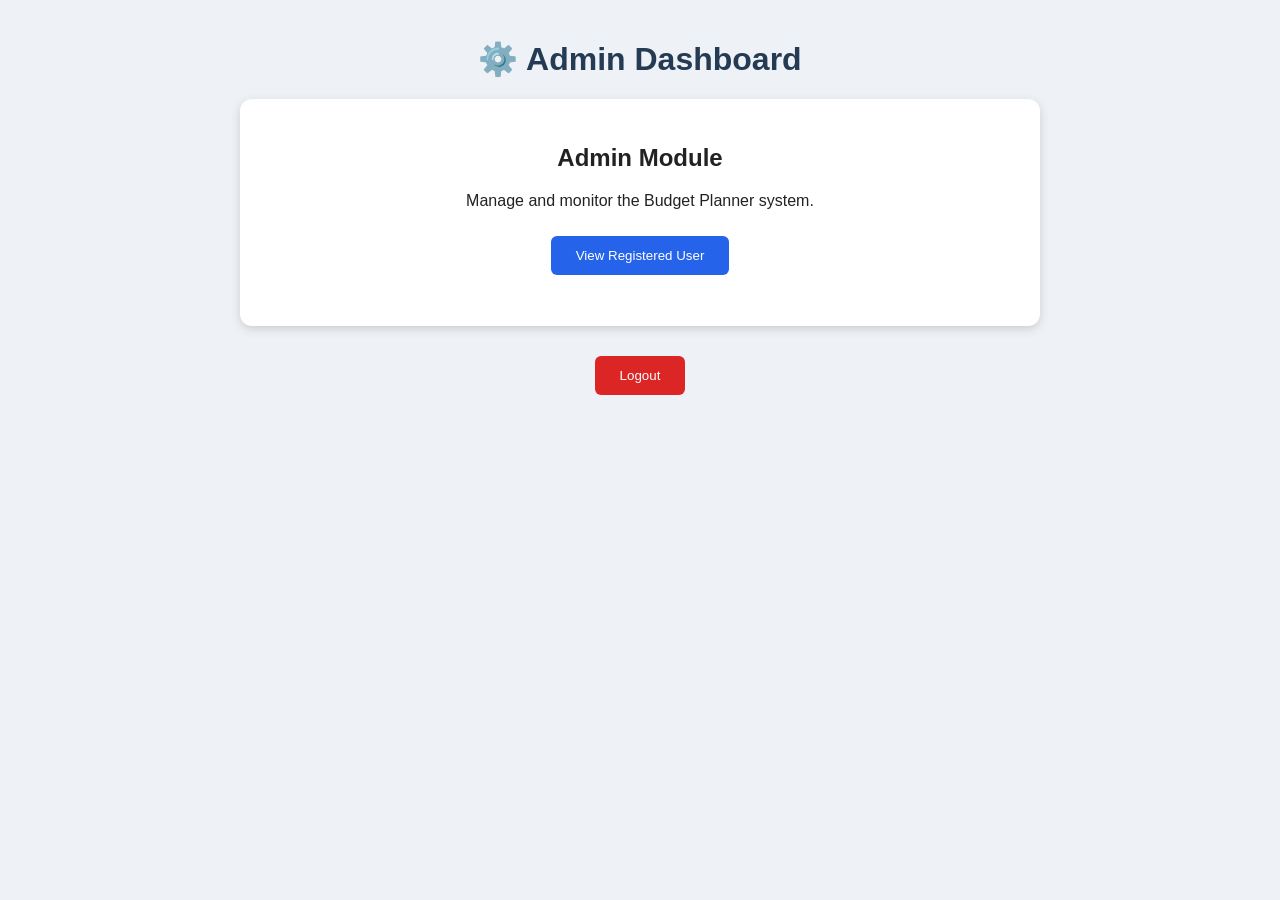
==== admin.html @ 376e3354 "first commit" ====
<!DOCTYPE html>
<html>
<head>
    <title>Admin Dashboard</title>
    <link rel="stylesheet" href="style.css">
</head>

<body>

<div class="container">
    <h1>⚙️ Admin Dashboard</h1>

    <div class="card">
        <h2>Admin Module</h2>

        <p>Manage and monitor the Budget Planner system.</p>

        <button onclick="viewUser()">View Registered User</button>

        <p id="user"></p>
    </div>

    <button class="logout" onclick="logout()">Logout</button>
</div>

<script src="script.js"></script>

</body>
</html>
---- style.css ----
* {
    box-sizing: border-box;
}

body {
    margin: 0;
    font-family: Arial, sans-serif;
    background: #eef2f7;
    color: #222;
}

.container {
    width: 90%;
    max-width: 800px;
    margin: 40px auto;
    text-align: center;
}

h1 {
    color: #243b53;
}

.card {
    background: white;
    padding: 25px;
    margin: 20px 0;
    border-radius: 12px;
    box-shadow: 0 3px 10px #ccc;
}

input, select {
    width: 90%;
    padding: 12px;
    margin: 8px;
    border: 1px solid #bbb;
    border-radius: 6px;
}

button {
    padding: 12px 25px;
    margin: 10px;
    border: none;
    border-radius: 6px;
    background: #2563eb;
    color: white;
    cursor: pointer;
}

button:hover {
    background: #1d4ed8;
}

.logout {
    background: #dc2626;
}
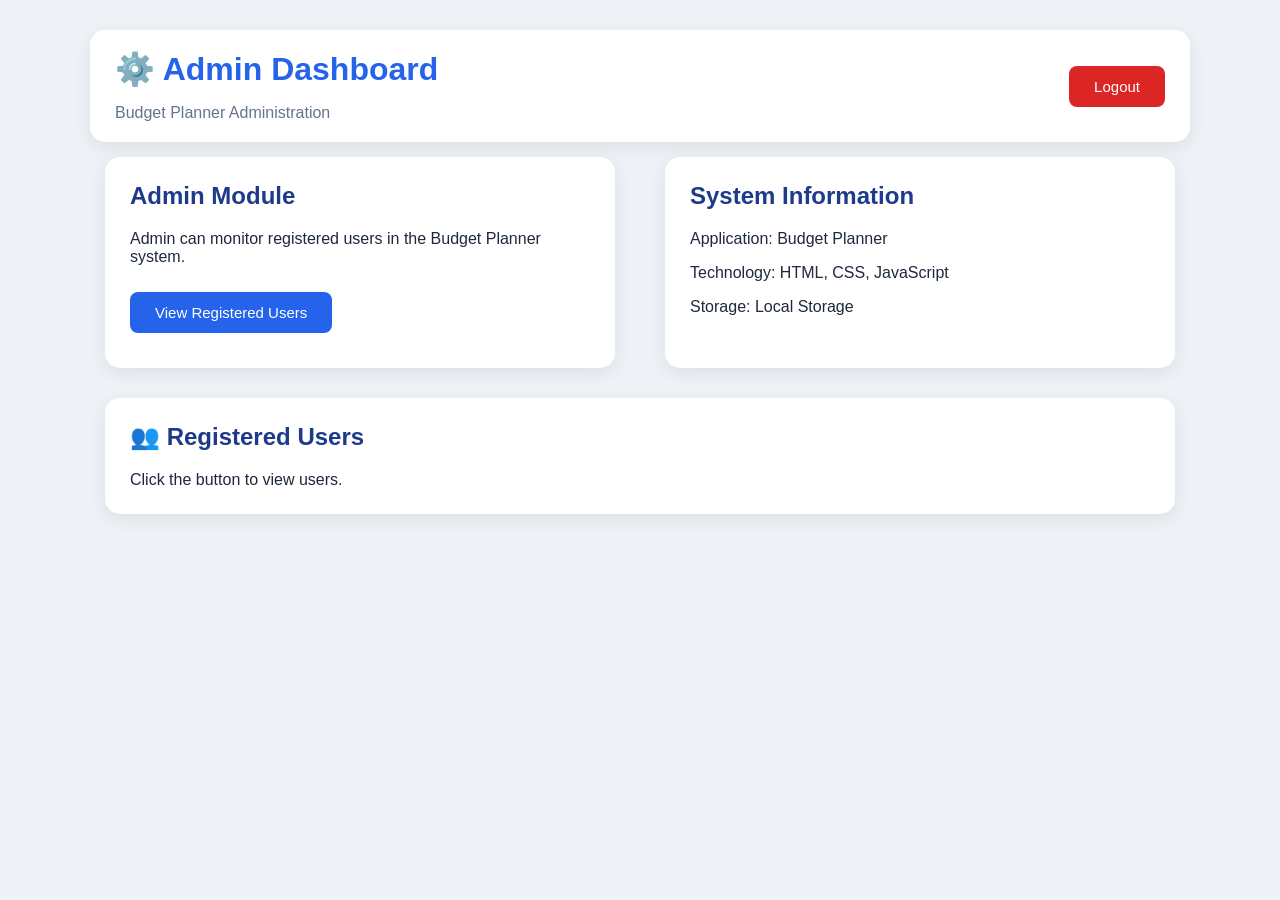
==== commit 45a9204d: "Updated Budget Planner UI" ====
--- a/admin.html
+++ b/admin.html
@@ -7,20 +7,69 @@
 
 <body>
 
-<div class="container">
-    <h1>⚙️ Admin Dashboard</h1>
+<div class="dashboard">
+
+    <header>
+
+        <div>
+            <h1>⚙️ Admin Dashboard</h1>
+            <p>Budget Planner Administration</p>
+        </div>
+
+        <button class="logout" onclick="logout()">
+            Logout
+        </button>
+
+    </header>
+
+
+    <div class="main-grid">
+
+        <!-- ADMIN MODULE -->
+
+        <div class="card">
+
+            <h2>Admin Module</h2>
+
+            <p>
+                Admin can monitor registered users
+                in the Budget Planner system.
+            </p>
+
+            <button onclick="viewUsers()">
+                View Registered Users
+            </button>
+
+        </div>
+
+
+        <!-- SYSTEM INFORMATION -->
+
+        <div class="card">
+
+            <h2>System Information</h2>
+
+            <p>Application: Budget Planner</p>
+            <p>Technology: HTML, CSS, JavaScript</p>
+            <p>Storage: Local Storage</p>
+
+        </div>
+
+    </div>
+
+
+    <!-- USERS -->
 
     <div class="card">
-        <h2>Admin Module</h2>
 
-        <p>Manage and monitor the Budget Planner system.</p>
+        <h2>👥 Registered Users</h2>
 
-        <button onclick="viewUser()">View Registered User</button>
+        <div id="userList">
+            Click the button to view users.
+        </div>
 
-        <p id="user"></p>
     </div>
 
-    <button class="logout" onclick="logout()">Logout</button>
 </div>
 
 <script src="script.js"></script>
--- a/style.css
+++ b/style.css
@@ -6,43 +6,95 @@
     margin: 0;
     font-family: Arial, sans-serif;
     background: #eef2f7;
-    color: #222;
-}
-
-.container {
-    width: 90%;
-    max-width: 800px;
-    margin: 40px auto;
+    color: #1e293b;
+}
+
+
+/* LOGIN PAGE */
+
+.login-page {
+    min-height: 100vh;
+    display: flex;
+    flex-direction: column;
+    align-items: center;
+    justify-content: center;
+    padding: 30px;
+}
+
+.welcome {
     text-align: center;
-}
-
-h1 {
-    color: #243b53;
-}
+    margin-bottom: 10px;
+}
+
+.welcome h1 {
+    color: #2563eb;
+    font-size: 38px;
+}
+
+.welcome p {
+    color: #64748b;
+}
+
+
+/* CARDS */
 
 .card {
     background: white;
     padding: 25px;
-    margin: 20px 0;
-    border-radius: 12px;
-    box-shadow: 0 3px 10px #ccc;
-}
-
-input, select {
-    width: 90%;
-    padding: 12px;
-    margin: 8px;
-    border: 1px solid #bbb;
-    border-radius: 6px;
-}
+    margin: 15px;
+    border-radius: 15px;
+    box-shadow: 0 5px 18px rgba(0,0,0,0.08);
+}
+
+.login-page .card {
+    width: 100%;
+    max-width: 430px;
+
+    display: flex;
+    flex-direction: column;
+    align-items: center;
+}
+
+.card h2 {
+    margin-top: 0;
+    color: #1e3a8a;
+}
+
+
+/* INPUTS */
+
+input,
+select {
+    width: 100%;
+    padding: 13px;
+    margin: 8px 0;
+
+    border: 1px solid #cbd5e1;
+    border-radius: 8px;
+
+    font-size: 15px;
+}
+
+input:focus,
+select:focus {
+    outline: none;
+    border-color: #2563eb;
+}
+
+
+/* BUTTON */
 
 button {
     padding: 12px 25px;
-    margin: 10px;
+    margin: 10px 0;
+
     border: none;
-    border-radius: 6px;
+    border-radius: 8px;
+
     background: #2563eb;
     color: white;
+
+    font-size: 15px;
     cursor: pointer;
 }
 
@@ -52,4 +104,129 @@
 
 .logout {
     background: #dc2626;
+}
+
+.logout:hover {
+    background: #b91c1c;
+}
+
+
+/* SMALL TEXT */
+
+.small {
+    color: #64748b;
+    font-size: 14px;
+}
+
+
+/* DASHBOARD */
+
+.dashboard {
+    width: 90%;
+    max-width: 1100px;
+    margin: 30px auto;
+}
+
+
+/* HEADER - FLEXBOX */
+
+header {
+    display: flex;
+    justify-content: space-between;
+    align-items: center;
+
+    background: white;
+    padding: 20px 25px;
+
+    border-radius: 15px;
+
+    box-shadow: 0 5px 18px rgba(0,0,0,0.08);
+}
+
+header h1 {
+    margin: 0;
+    color: #2563eb;
+}
+
+header p {
+    margin-bottom: 0;
+    color: #64748b;
+}
+
+
+/* SUMMARY - GRID */
+
+.summary {
+    display: grid;
+
+    grid-template-columns:
+        repeat(3, 1fr);
+
+    gap: 20px;
+
+    margin: 25px 0;
+}
+
+.summary-card {
+    background: white;
+    padding: 25px;
+
+    border-radius: 15px;
+
+    text-align: center;
+
+    box-shadow: 0 5px 18px rgba(0,0,0,0.08);
+}
+
+.summary-card h3 {
+    color: #64748b;
+}
+
+.summary-card h2 {
+    color: #2563eb;
+}
+
+
+/* MAIN GRID */
+
+.main-grid {
+    display: grid;
+
+    grid-template-columns:
+        repeat(2, 1fr);
+
+    gap: 20px;
+}
+
+
+/* EXPENSE LIST */
+
+#list {
+    line-height: 2;
+
+    background: #f8fafc;
+
+    padding: 15px;
+
+    border-radius: 8px;
+}
+
+
+/* MOBILE */
+
+@media (max-width: 700px) {
+
+    .summary {
+        grid-template-columns: 1fr;
+    }
+
+    .main-grid {
+        grid-template-columns: 1fr;
+    }
+
+    header {
+        flex-direction: column;
+        text-align: center;
+    }
+
 }
